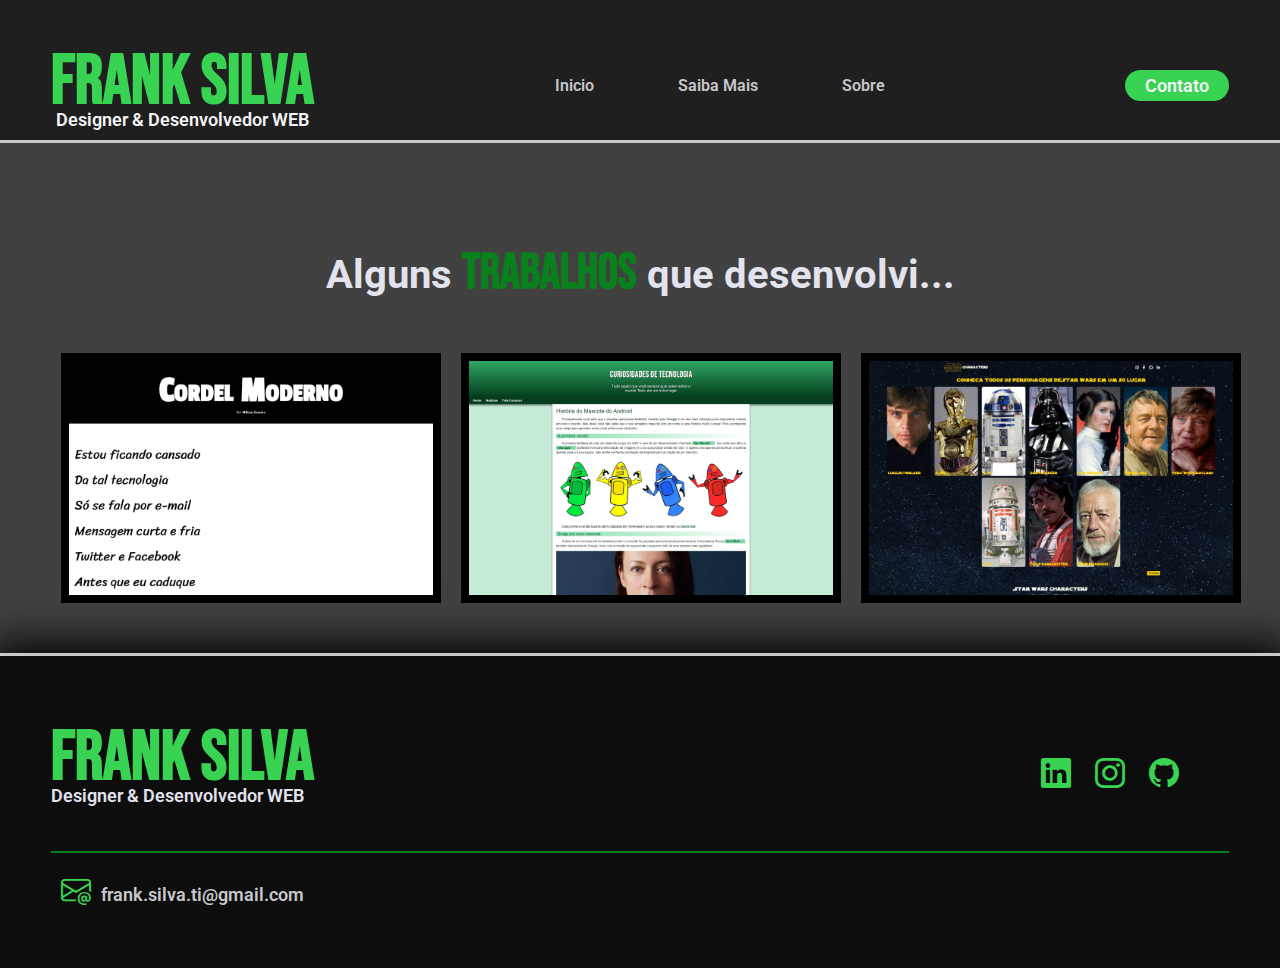
==== projetos.html @ def91566 "criei as outras paginas" ====
<!DOCTYPE html>
<html lang="pt-br">
<head>
    <meta charset="UTF-8">
    <meta name="viewport" content="width=device-width, initial-scale=1.0">
    <link rel="stylesheet" href="style.css">
    <!-- BOOTSTRAP ICONS -->
    <link rel="stylesheet" href="https://cdn.jsdelivr.net/npm/bootstrap-icons@1.11.1/font/bootstrap-icons.css">
    <!-- BOOTSTRAP ICONS -->
    <title>Projetos</title>
</head>

    <body>
        <header>
            <div class="interface">
                <div class="logo">
        
                    <h1>Frank Silva</h1>
                    <p>Designer & Desenvolvedor WEB</p>
        
                </div>
        
                <nav class="menu-descktop">
                    <ul>
                        <li><a href="index.html">Inicio</a></li>
                        <li><a href="saiba-mais.html">Saiba Mais</a></li>
                        <li><a href="sobre.html">Sobre</a></li>   
                    </ul>
                </nav>
        
                <div class="btn-contato">
                    <a href="https://api.whatsapp.com/send?phone=5588999418111&text=Oi,%20gostaria%20de%20or%C3%A7amento%20para%20um%20site!">
                        <button>Contato</button>
                    </a>
                </div>
            </div>
        </header>
        <main>
            <section class="portfolio">
                <div class="interface">
                    <h2 class="titulo">Alguns <SPAN>TRABALHOS</SPAN> que desenvolvi...</h2>
                    <div class="flex">
                        <a href="https://frankmarcelino.github.io/Projeto-Cordel/" target="_blank">
                            <div class="img-port" style="background-image: url(imagem/Cordel-2023-11-10-11_52_50.jpg);"></div>
                        </a>
                        <a href="https://frankmarcelino.github.io/projeto-android/" target="_blank">
                            <div class="img-port" style="background-image: url(imagem/site-android.jpg);"></div>
                        </a>
                        <a href="https://frankmarcelino.github.io/projeto-star-wars-characters/" target="_blank">
                            <div class="img-port" style="background-image: url(imagem/StarWars.jpg);"></div>
                        </a>
                    </div>
                </div>
            </section>
        </main>
        <footer>
            <div class="interface">
                <div class="line-footer">
                    <div class="flex">
                        <div class="logo-footer">
        
                            <h1>Frank Silva</h1>
                            <p>Designer & Desenvolvedor WEB</p>
        
                        </div>
                        <div class="btn-social">
                            <a href="https://www.linkedin.com/in/francisco-marcelino-silva-73337329a/"><i class="bi bi-linkedin"></i></a>
                            <a href="https://www.instagram.com/frank_anasilva/"><i class="bi bi-instagram"></i></a>
                            <a href="https://github.com/FrankMarcelino"><i class="bi bi-github"></i></a>
                          </div>
                    </div>
                </div>
                <div class="line-footer borda">
                    <p><i class="bi bi-envelope-at"></i><a href="mailto:frank.silva.ti@gmail.com">frank.silva.ti@gmail.com</a></p>
                </div>
            </div>
        </footer>
    </body>
---- style.css ----
/* ESTILO GERAL */
@import url('https://fonts.googleapis.com/css2?family=Bebas+Neue&family=Faster+One&display=swap');
@import url('https://fonts.googleapis.com/css2?family=Bebas+Neue&family=Roboto&display=swap');
@import url('https://fonts.googleapis.com/css2?family=Roboto:wght@700&display=swap');

* {
    margin: 0;
    padding: 0;
    box-sizing: border-box;
    font-family: 'roboto', sans-serif;
}

body{
    background-color: #1f1f20;
    height: 100vh;
}

.interface{
    max-width: 1280px;
    margin: 0 auto;
}

.flex{
    display: flex;
}

.btn-contato button{
    padding: 5px 20px;
    font-size: 18px;
    font-weight: 600;
    background-color: #39d353;
    border: none;
    border-radius: 30px;
    color: #f4f4f7;
    cursor: pointer;
}

.btn-contato button:hover {
    box-shadow: 0px 0px 8px #08801c;
}

span{
    font-family: 'bebas neue';
    color: #08801c;
    font-size: 50px;
}

H2.titulo{
    color: #E3E3EE;
    font-size: 40px;
    text-align: center;
}

p{
    font-size: 18px;
}



/* ESTILO DO CABEÇALHO */
header{
    padding: 40px 4%;

}

.logo > h1{
    font-family: 'bebas neue';
    font-size: 70px;
    color: #39d353;
   
}
.logo p{
    color: #f4f4f7;
    font-size: 18px;
    font-weight: 600;
    margin-top: -15px;
    text-align: center;
}

.logo h3 {
    text-align: center;
}

header > .interface{
    display: flex;
    align-items: center;
    justify-content: space-between;
    
}

a{
    color:#c8c7cc;
    text-decoration: none;
    display: inline-block;
    font-weight: 600;
}

a:hover{
    color:#f4f4f7;
    text-shadow: 0px  0px 8px #ffffffa4;
    box-shadow: 0px 0px 8px #08801c;
    border-radius: 30px;
    padding: 5px 5px;
    transform: scale(1.05);
    transition: .2s;
}

header nav ul{
    list-style-type: none;
    
}

header nav ul li{
    display: inline-block;
    padding: 10px 40px; 
    
    
}





/* ESTILO DO TOPO DO SITE */

section.topo-do-site{
    padding: 40px 4%;
}

section.topo-do-site .flex{
    align-items: center;
    justify-content: center;
    gap: 90px;
}

.topo-do-site .txt-topo-site h1{
    margin-top: 40px;
    color: #E3E3EE;
    font-size: 44px;
    line-height: 40px;
}



.topo-do-site .txt-topo-site p{
    color: #c8c7cc;
    margin: 40px 0;
}

.topo-do-site .img-topo-site {
    position: relative;
    animation: flutuar 2s ease-in-out infinite alternate;
    box-shadow: 0px 0px 30px #08801c ;
    border-radius: 15px;
}

.img-topo-site p{
    font-family: 'bebas neue';
    color: #08801c;
    padding: 10px;
    font-size: 20PX;
    text-align: center;
    font-weight: 800;
}

@keyframes flutuar{
    0%{
        top: 0;
    }
    100%{
        top: 30px;
    }
}

/* ESTILO DAS ESPECIALIDADES */

.especialidades{
    background-color: #333232;
    border-top: solid #c8c7cc;
}

div.interface h2{
    margin-top: 40px;
    padding-top: 20px;
}

section.especialiadade-box{
    padding: 40px 4%;
    
}

section.especialidades .flex{
    gap: 44px;
    margin-bottom: 30px;
}

.especialidades .especialidades-box{
    color: #c8c7cc;
    padding: 40px;
    border: 2px solid #f4f4f7;
    margin-top: 44px;
    margin-bottom: 50px;
    border-radius: 15px;
    transition: .2s;
}


.especialidades .especialidades-box:hover {
    transform: scale(1.05);
    box-shadow: 0 0 10px #08801c;
}

.especialidades .especialidades-box i{
    font-size: 60px;
    color: #39d353;
    
}

.especialidades .especialidades-box h3{
    font-size: 28px;
    margin: 15px 0;
}

/* ESTILO SOBRE */

section.sobre{
    margin-top:-30px;
    padding: 40px 4%;
    border-top: solid #08801c;
    background-image: radial-gradient(#1f1f20 75%, #08801c65);
    
}

section.sobre .flex{
    align-items: center;
    gap:60px;
}

.txt-sobre{
    width: 500px;
    margin: 0 auto;

    color: #E3E3EE;

}

.sou-titulo .titulo-h2{
    margin:0;
    font-size: 34px;
    color: #f4f4f7;
    text-align: center;
}

.img-sobre{
    display: flex;
    margin: auto;
}



.sobre .txt-sobre p{
    margin: 20px 0;
}

.btn-social{
    display: block;
    text-align: center;
    margin: 40px;
}

a i{

    font-size: 30px;
    color: #39d353;
    background-color: #1f1f2000;
    border-color: none;
    margin: 10px; 
   
}

/* ESTILOS PORTFOLIO */
.interface h2{
    margin-bottom: 40px;
}

section.portfolio{
    margin-top:-30px;
    padding: 40px 4%;
    border-top: solid #c8c7cc;
    background-color: #414141;
}

section.portfolio .flex{
    justify-content: space-around;
}

.img-port{
    margin: 10px;
    width: 380px;
    height: 250px;
    background-size: cover;
    background-position: 100% 0;
    transition: 5s;
    border: solid black 8px;
}

.img-port:hover {
    background-position: 100% 100%;
}

/* ESTILO DO FORMULÁRIO DE CONTATO */

section.formulario {
    padding: 80px 4%;
    border-top: solid #39d353;
}

form{
    max-width: 500px;
    margin: 0 auto;
    margin-top: 40px;
    display: flex;
    justify-content: center;
    flex-direction: column;
    gap: 10px;
}

form input{
    width: 100%;
    background-color: #414141;
    color: #f4f4f7;
    border: none;
    border-radius: 15px;
    padding: 10px;
}

form textarea{
    background-color: #414141;
    color: #f4f4f7;
    padding: 10PX;
    border: none;
    border-radius: 15px;
    resize: none;
}

.btn-enviar input{
    width: 120px;
    padding: 5px 20px;
    font-size: 18px;
    font-weight: 600;
    background-color: #39d353;
    border: none;
    border-radius: 30px;
    color: #f4f4f7;
    cursor: pointer;
    transition: .5s;
}

.btn-enviar input:hover{
    box-shadow: 0 0 8px #39d353;
    transform: scale(1.05);
}

form .btn-enviar{
    text-align: center;
}

/* ESTILO DO FOOTER */

footer{
    border-top: solid #c8c7cc;
    padding: 40px 4%;
    box-shadow: 0 0 40px 10px;
    background-color: #0d0d0e;
}

footer .flex{
    justify-content: space-between;
}

footer .line-footer{
    padding: 20px 0;
}

.logo-footer  h1{
    font-family: 'bebas neue';
    font-size: 70px;
    color: #39d353;
   
}
.logo-footer p{
    color: #f4f4f7;
    font-size: 18px;
    font-weight: 600;
    margin-top: -15px;
}

.line-footer p{
    color: #E3E3EE;
}

p i{
    font-size: 30px;
    color: #39d353;
    background-color: #0d0d0e00;
    border-color: none;
    margin: 10px; 
}

.borda{
    border-top: 2px solid #08801c;

}
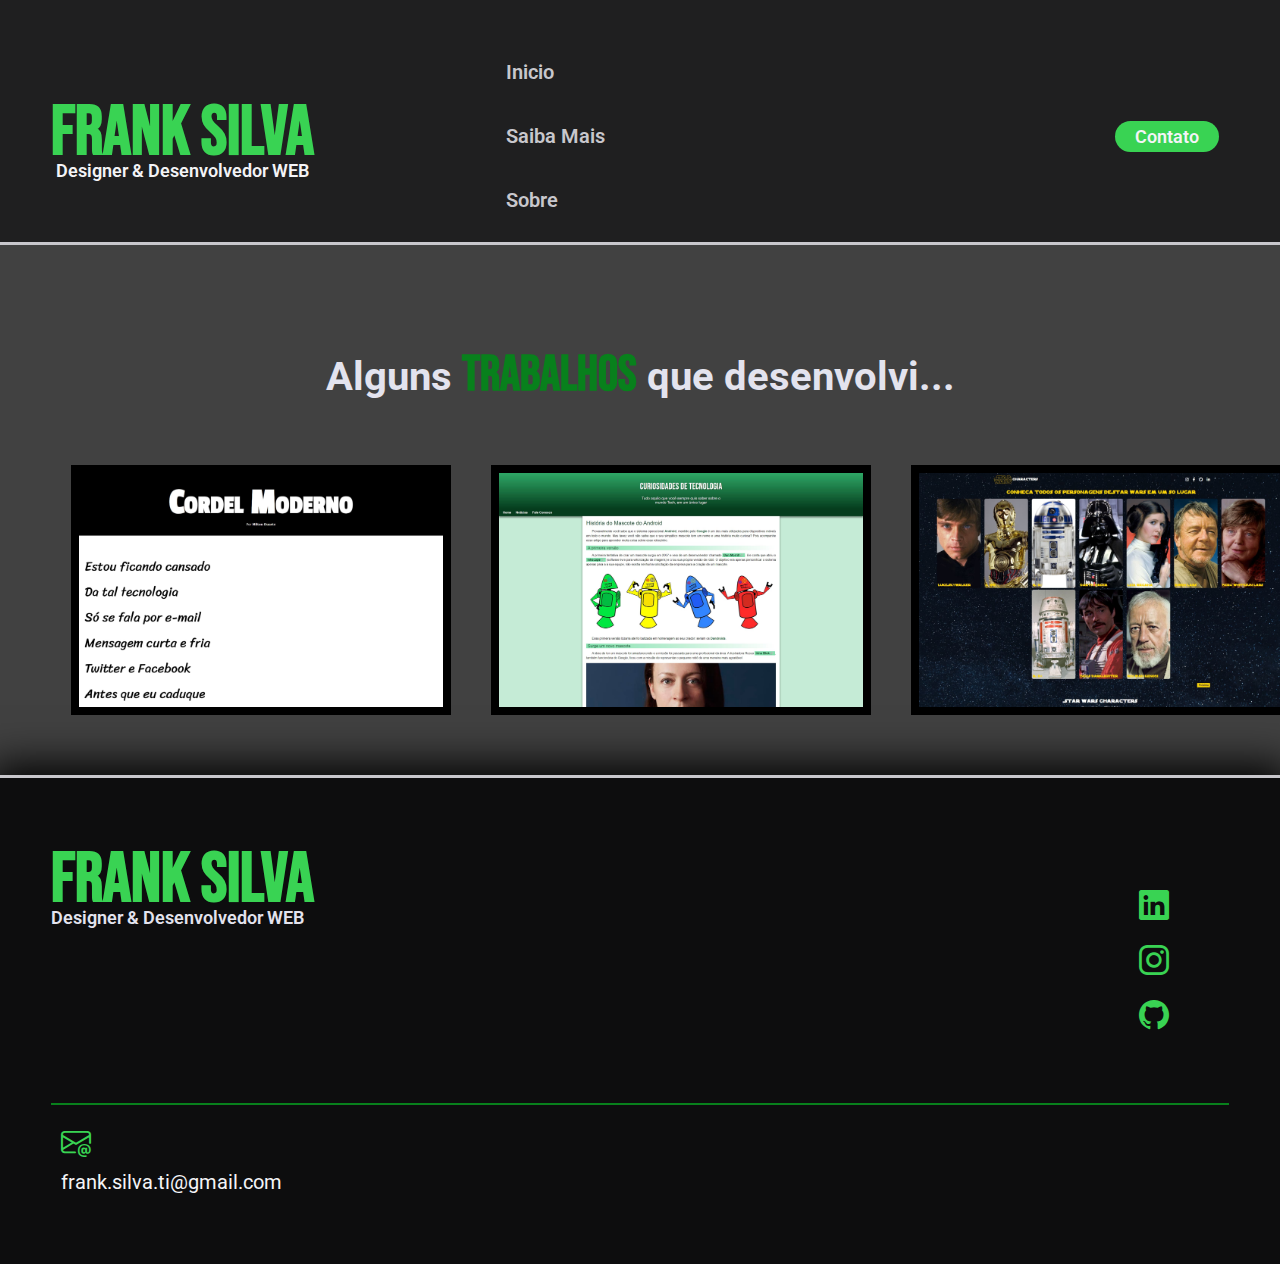
==== commit 3b8d0d74: "criei o menu no hatml e CSS" ====
--- a/projetos.html
+++ b/projetos.html
@@ -32,6 +32,21 @@
                     <a href="https://api.whatsapp.com/send?phone=5588999418111&text=Oi,%20gostaria%20de%20or%C3%A7amento%20para%20um%20site!">
                         <button>Contato</button>
                     </a>
+                </div>
+
+                <div class="menu-mobile">
+                    <div class="btn-fechar">
+                        <i class="bi bi-x"></i>
+                    </div>
+                    <nav>
+                        <ul>
+                            <li><a href="#">Inicio</a></li>
+                            <li><a href="saiba-mais.html">Saiba Mais</a></li>
+                            <li><a href="sobre.html">Sobre</a></li>
+                            <li><a href="projetos.html">Projetos</a></li>
+                            <li><a href="https://api.whatsapp.com/send?phone=5588999418111&text=Oi,%20gostaria%20de%20or%C3%A7amento%20para%20um%20site!">Contato</a></li>
+                        </ul>
+                    </nav>
                 </div>
             </div>
         </header>
--- a/style.css
+++ b/style.css
@@ -10,21 +10,21 @@
     font-family: 'roboto', sans-serif;
 }
 
-body{
+body {
     background-color: #1f1f20;
     height: 100vh;
 }
 
-.interface{
+.interface {
     max-width: 1280px;
     margin: 0 auto;
 }
 
-.flex{
+.flex {
     display: flex;
 }
 
-.btn-contato button{
+.btn-contato button {
     padding: 5px 20px;
     font-size: 18px;
     font-weight: 600;
@@ -39,37 +39,38 @@
     box-shadow: 0px 0px 8px #08801c;
 }
 
-span{
+span {
     font-family: 'bebas neue';
     color: #08801c;
     font-size: 50px;
 }
 
-H2.titulo{
+H2.titulo {
     color: #E3E3EE;
     font-size: 40px;
     text-align: center;
 }
 
-p{
+p {
     font-size: 18px;
 }
 
 
 
 /* ESTILO DO CABEÇALHO */
-header{
+header {
     padding: 40px 4%;
 
 }
 
-.logo > h1{
+.logo>h1 {
     font-family: 'bebas neue';
     font-size: 70px;
     color: #39d353;
-   
-}
-.logo p{
+
+}
+
+.logo p {
     color: #f4f4f7;
     font-size: 18px;
     font-weight: 600;
@@ -81,23 +82,23 @@
     text-align: center;
 }
 
-header > .interface{
+header>.interface {
     display: flex;
     align-items: center;
     justify-content: space-between;
-    
-}
-
-a{
-    color:#c8c7cc;
+
+}
+
+nav.menu-descktop a {
+    color: #c8c7cc;
     text-decoration: none;
     display: inline-block;
     font-weight: 600;
 }
 
-a:hover{
-    color:#f4f4f7;
-    text-shadow: 0px  0px 8px #ffffffa4;
+nav.menu-descktop a:hover {
+    color: #f4f4f7;
+    text-shadow: 0px 0px 8px #ffffffa4;
     box-shadow: 0px 0px 8px #08801c;
     border-radius: 30px;
     padding: 5px 5px;
@@ -105,35 +106,103 @@
     transition: .2s;
 }
 
-header nav ul{
+header nav ul {
     list-style-type: none;
-    
-}
-
-header nav ul li{
+
+}
+
+header nav ul li {
     display: inline-block;
-    padding: 10px 40px; 
-    
-    
-}
-
-
-
+    padding: 10px 40px;
+
+
+}
+
+/* estilo menu mobile */
+
+.btn-abrir-menu{
+    color: #39d353;
+    font-size: 40px;
+}
+
+.overlay-menu{
+    background-color: #0d0d0e83;
+    width: 100%;
+    height: 100%;
+    position: fixed;
+    top: 0;
+    left: 0;
+    z-index: 8888;
+    display: none;
+}
+
+.menu-mobile{
+    background-color: #0d0d0e;
+    height: 100vh;
+    position: fixed;
+    top: 0;
+    right: 0;
+    z-index: 9999;
+    width: 0%;
+    overflow: hidden;
+}
+
+
+
+.menu-mobile nav ul{
+    text-align: right;
+
+}
+
+li{
+
+    width: 100%;
+}
+
+
+
+
+a{
+    color: #f4f4f7;
+    font-size: 20px;
+    font-weight: 400;
+    text-decoration: none;
+    display: block;
+    padding: 10px;
+    transition: .2s;
+}
+
+a:hover{
+    background-color: #39d353;
+    border-radius: 15px;
+    color: #1f1f20;
+    transform: scale(1.05);
+    transition: .2s;
+}
+
+.menu-mobile .btn-fechar{
+    padding: 20px 5%;
+}
+
+.btn-fechar i{
+    color: #39d353;
+    font-size: 40px;
+}
 
 
 /* ESTILO DO TOPO DO SITE */
 
-section.topo-do-site{
+section.topo-do-site {
     padding: 40px 4%;
 }
 
-section.topo-do-site .flex{
+section.topo-do-site .flex {
     align-items: center;
     justify-content: center;
     gap: 90px;
 }
 
-.topo-do-site .txt-topo-site h1{
+.topo-do-site .txt-topo-site h1 {
     margin-top: 40px;
     color: #E3E3EE;
     font-size: 44px;
@@ -142,7 +211,7 @@
 
 
 
-.topo-do-site .txt-topo-site p{
+.topo-do-site .txt-topo-site p {
     color: #c8c7cc;
     margin: 40px 0;
 }
@@ -150,11 +219,11 @@
 .topo-do-site .img-topo-site {
     position: relative;
     animation: flutuar 2s ease-in-out infinite alternate;
-    box-shadow: 0px 0px 30px #08801c ;
+    box-shadow: 0px 0px 30px #08801c;
     border-radius: 15px;
 }
 
-.img-topo-site p{
+.img-topo-site p {
     font-family: 'bebas neue';
     color: #08801c;
     padding: 10px;
@@ -163,38 +232,39 @@
     font-weight: 800;
 }
 
-@keyframes flutuar{
-    0%{
+@keyframes flutuar {
+    0% {
         top: 0;
     }
-    100%{
+
+    100% {
         top: 30px;
     }
 }
 
 /* ESTILO DAS ESPECIALIDADES */
 
-.especialidades{
+.especialidades {
     background-color: #333232;
     border-top: solid #c8c7cc;
 }
 
-div.interface h2{
+div.interface h2 {
     margin-top: 40px;
     padding-top: 20px;
 }
 
-section.especialiadade-box{
+section.especialiadade-box {
     padding: 40px 4%;
-    
-}
-
-section.especialidades .flex{
+
+}
+
+section.especialidades .flex {
     gap: 44px;
     margin-bottom: 30px;
 }
 
-.especialidades .especialidades-box{
+.especialidades .especialidades-box {
     color: #c8c7cc;
     padding: 40px;
     border: 2px solid #f4f4f7;
@@ -210,33 +280,33 @@
     box-shadow: 0 0 10px #08801c;
 }
 
-.especialidades .especialidades-box i{
+.especialidades .especialidades-box i {
     font-size: 60px;
     color: #39d353;
-    
-}
-
-.especialidades .especialidades-box h3{
+
+}
+
+.especialidades .especialidades-box h3 {
     font-size: 28px;
     margin: 15px 0;
 }
 
 /* ESTILO SOBRE */
 
-section.sobre{
-    margin-top:-30px;
+section.sobre {
+    margin-top: -30px;
     padding: 40px 4%;
     border-top: solid #08801c;
     background-image: radial-gradient(#1f1f20 75%, #08801c65);
-    
-}
-
-section.sobre .flex{
+
+}
+
+section.sobre .flex {
     align-items: center;
-    gap:60px;
-}
-
-.txt-sobre{
+    gap: 60px;
+}
+
+.txt-sobre {
     width: 500px;
     margin: 0 auto;
 
@@ -244,57 +314,57 @@
 
 }
 
-.sou-titulo .titulo-h2{
-    margin:0;
+.sou-titulo .titulo-h2 {
+    margin: 0;
     font-size: 34px;
     color: #f4f4f7;
     text-align: center;
 }
 
-.img-sobre{
+.img-sobre {
     display: flex;
     margin: auto;
 }
 
 
 
-.sobre .txt-sobre p{
+.sobre .txt-sobre p {
     margin: 20px 0;
 }
 
-.btn-social{
+.btn-social {
     display: block;
     text-align: center;
     margin: 40px;
 }
 
-a i{
+a i {
 
     font-size: 30px;
     color: #39d353;
     background-color: #1f1f2000;
     border-color: none;
-    margin: 10px; 
-   
+    margin: 10px;
+
 }
 
 /* ESTILOS PORTFOLIO */
-.interface h2{
+.interface h2 {
     margin-bottom: 40px;
 }
 
-section.portfolio{
-    margin-top:-30px;
+section.portfolio {
+    margin-top: -30px;
     padding: 40px 4%;
     border-top: solid #c8c7cc;
     background-color: #414141;
 }
 
-section.portfolio .flex{
+section.portfolio .flex {
     justify-content: space-around;
 }
 
-.img-port{
+.img-port {
     margin: 10px;
     width: 380px;
     height: 250px;
@@ -315,7 +385,7 @@
     border-top: solid #39d353;
 }
 
-form{
+form {
     max-width: 500px;
     margin: 0 auto;
     margin-top: 40px;
@@ -325,7 +395,7 @@
     gap: 10px;
 }
 
-form input{
+form input {
     width: 100%;
     background-color: #414141;
     color: #f4f4f7;
@@ -334,7 +404,7 @@
     padding: 10px;
 }
 
-form textarea{
+form textarea {
     background-color: #414141;
     color: #f4f4f7;
     padding: 10PX;
@@ -343,7 +413,7 @@
     resize: none;
 }
 
-.btn-enviar input{
+.btn-enviar input {
     width: 120px;
     padding: 5px 20px;
     font-size: 18px;
@@ -356,58 +426,161 @@
     transition: .5s;
 }
 
-.btn-enviar input:hover{
+.btn-enviar input:hover {
     box-shadow: 0 0 8px #39d353;
     transform: scale(1.05);
 }
 
-form .btn-enviar{
+form .btn-enviar {
     text-align: center;
 }
 
 /* ESTILO DO FOOTER */
 
-footer{
+footer {
     border-top: solid #c8c7cc;
     padding: 40px 4%;
     box-shadow: 0 0 40px 10px;
     background-color: #0d0d0e;
 }
 
-footer .flex{
+footer .flex {
     justify-content: space-between;
 }
 
-footer .line-footer{
+footer .line-footer {
     padding: 20px 0;
 }
 
-.logo-footer  h1{
+.logo-footer h1 {
     font-family: 'bebas neue';
     font-size: 70px;
     color: #39d353;
-   
-}
-.logo-footer p{
+
+}
+
+.logo-footer p {
     color: #f4f4f7;
     font-size: 18px;
     font-weight: 600;
     margin-top: -15px;
 }
 
-.line-footer p{
+.line-footer p {
     color: #E3E3EE;
 }
 
-p i{
+p i {
     font-size: 30px;
     color: #39d353;
     background-color: #0d0d0e00;
     border-color: none;
-    margin: 10px; 
-}
-
-.borda{
+    margin: 10px;
+}
+
+.borda {
     border-top: 2px solid #08801c;
 
-}+}
+
+
+/* responsividade */
+
+@media screen and (max-width: 1220px) {
+
+    /* classes gerais */
+
+  
+  
+    header {
+        padding: 20px 8%;
+    }
+
+    .flex {
+        flex-direction: column;
+    }
+
+    /* header */
+    .menu-descktop,
+    .btn-contato {
+        display: none;
+    }
+
+    section.topo-do-site {
+        padding: 20px 8%;
+    }
+
+    .logo {
+        display: block;
+        margin: auto;
+    }
+
+    .topo-do-site .txt-topo-site h1 {
+        margin-top: 0;
+        text-align: center;
+    }
+
+    .topo-do-site .txt-topo-site p {
+        margin-bottom: 0;
+    }
+
+    .topo-do-site .img-topo-site {
+        margin-bottom: 20px;
+    }
+
+    /* main */
+
+    section.especialidades {
+        padding: 20px 8%;
+    }
+
+    /* sobre */
+    section.sobre {
+        padding: 20px 8%;
+    }
+
+    .sou-titulo .titulo-h2 {
+        margin: auto;
+        font-size: 34px;
+        width: 300px;
+        text-align: center;
+
+    }
+
+    .sobre .txt-sobre p {
+    
+        width: 300px;
+        margin-bottom: 10px;
+    }
+
+    .btn-social {
+        text-align: center;
+    }
+
+    /* portfolio */
+    section.portfolio {
+        padding: 20px 8%;
+    }
+
+    a {
+        margin: auto;
+    }
+
+    /* fonmulario */
+
+    section.formulario {
+        padding: 20px 8%;
+    }
+
+    /* rodapé */
+
+    footer .flex{
+        flex-direction: column;
+    }
+
+    footer .line-footer{
+        text-align: center;
+    }
+}
+
+
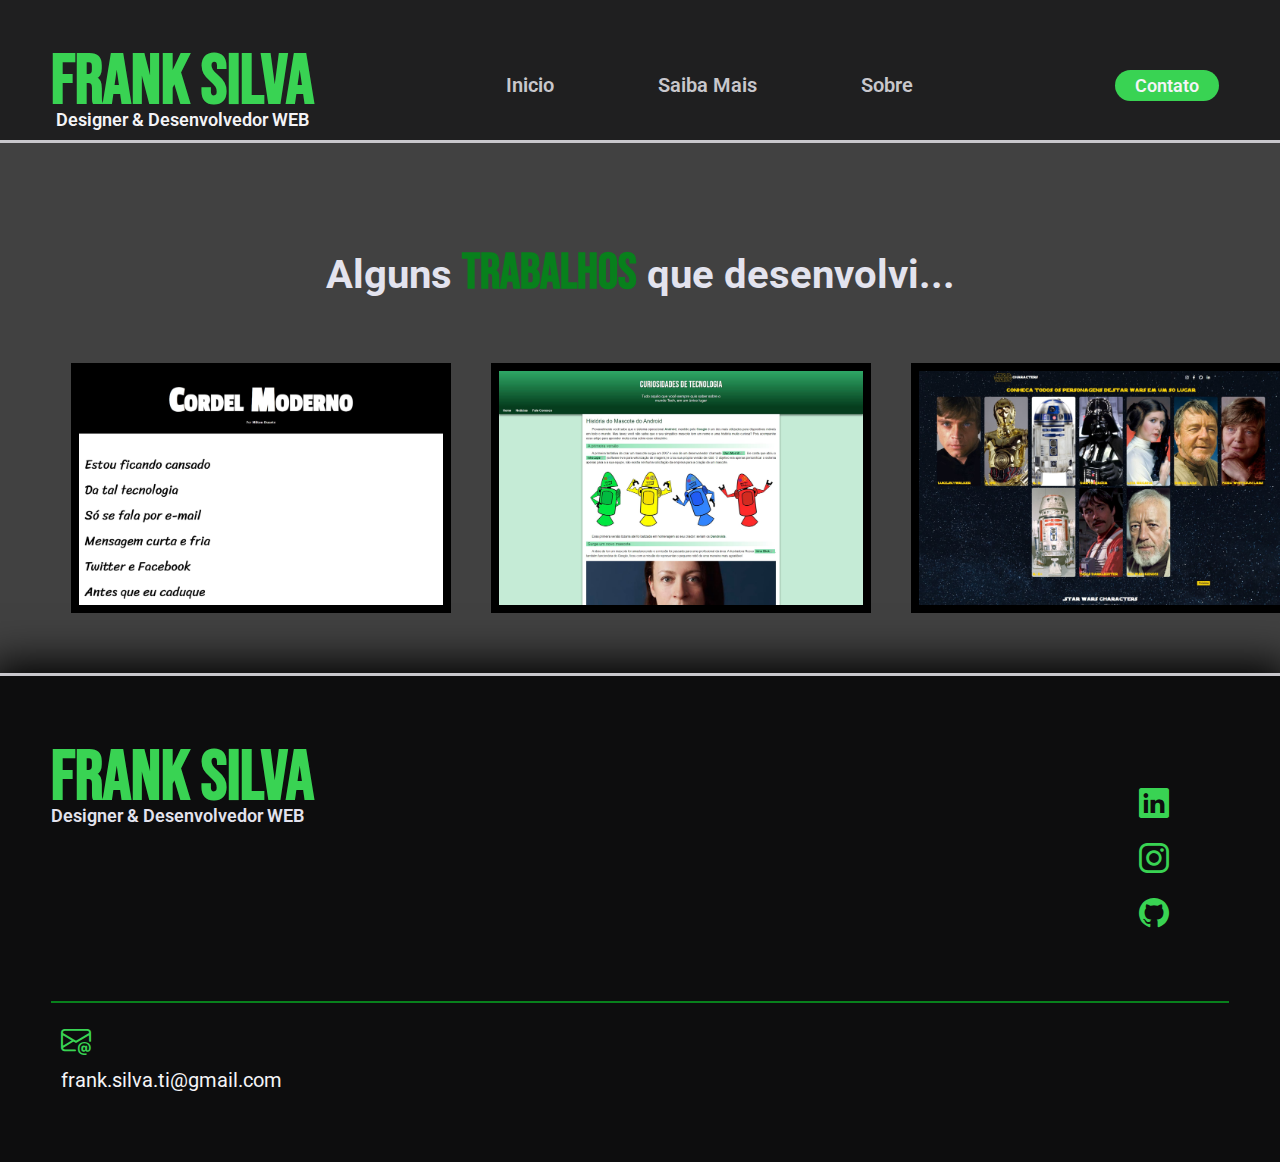
==== commit aa128219: "terminando" ====
--- a/projetos.html
+++ b/projetos.html
@@ -7,6 +7,8 @@
     <!-- BOOTSTRAP ICONS -->
     <link rel="stylesheet" href="https://cdn.jsdelivr.net/npm/bootstrap-icons@1.11.1/font/bootstrap-icons.css">
     <!-- BOOTSTRAP ICONS -->
+    <script src="menu.js" defer></script>
+
     <title>Projetos</title>
 </head>
 
@@ -33,7 +35,11 @@
                         <button>Contato</button>
                     </a>
                 </div>
-
+                
+                <div class="btn-abrir-menu" id="btn-menu">
+                    <i class="bi bi-list"></i>
+                </div>
+                
                 <div class="menu-mobile">
                     <div class="btn-fechar">
                         <i class="bi bi-x"></i>
@@ -48,6 +54,12 @@
                         </ul>
                     </nav>
                 </div>
+
+                         
+            <div class="overlay-menu">
+
+            </div>
+
             </div>
         </header>
         <main>
--- a/style.css
+++ b/style.css
@@ -112,7 +112,7 @@
 }
 
 header nav ul li {
-    display: inline-block;
+    display: inline;
     padding: 10px 40px;
 
 
@@ -123,6 +123,8 @@
 .btn-abrir-menu{
     color: #39d353;
     font-size: 40px;
+    cursor: pointer;
+    display: none;
 }
 
 .overlay-menu{
@@ -145,9 +147,16 @@
     z-index: 9999;
     width: 0%;
     overflow: hidden;
-}
-
-
+    transition: .5s;
+}
+
+.menu-mobile.abrir-menu{
+    width: 40%;
+}
+
+.menu-mobile.abrir-menu ~ .overlay-menu{
+    display:block;
+}
 
 .menu-mobile nav ul{
     text-align: right;
@@ -187,6 +196,7 @@
 .btn-fechar i{
     color: #39d353;
     font-size: 40px;
+    cursor: pointer;
 }
 
 
@@ -506,6 +516,11 @@
         display: none;
     }
 
+    .btn-abrir-menu{
+       
+        display: block;
+    }
+
     section.topo-do-site {
         padding: 20px 8%;
     }
